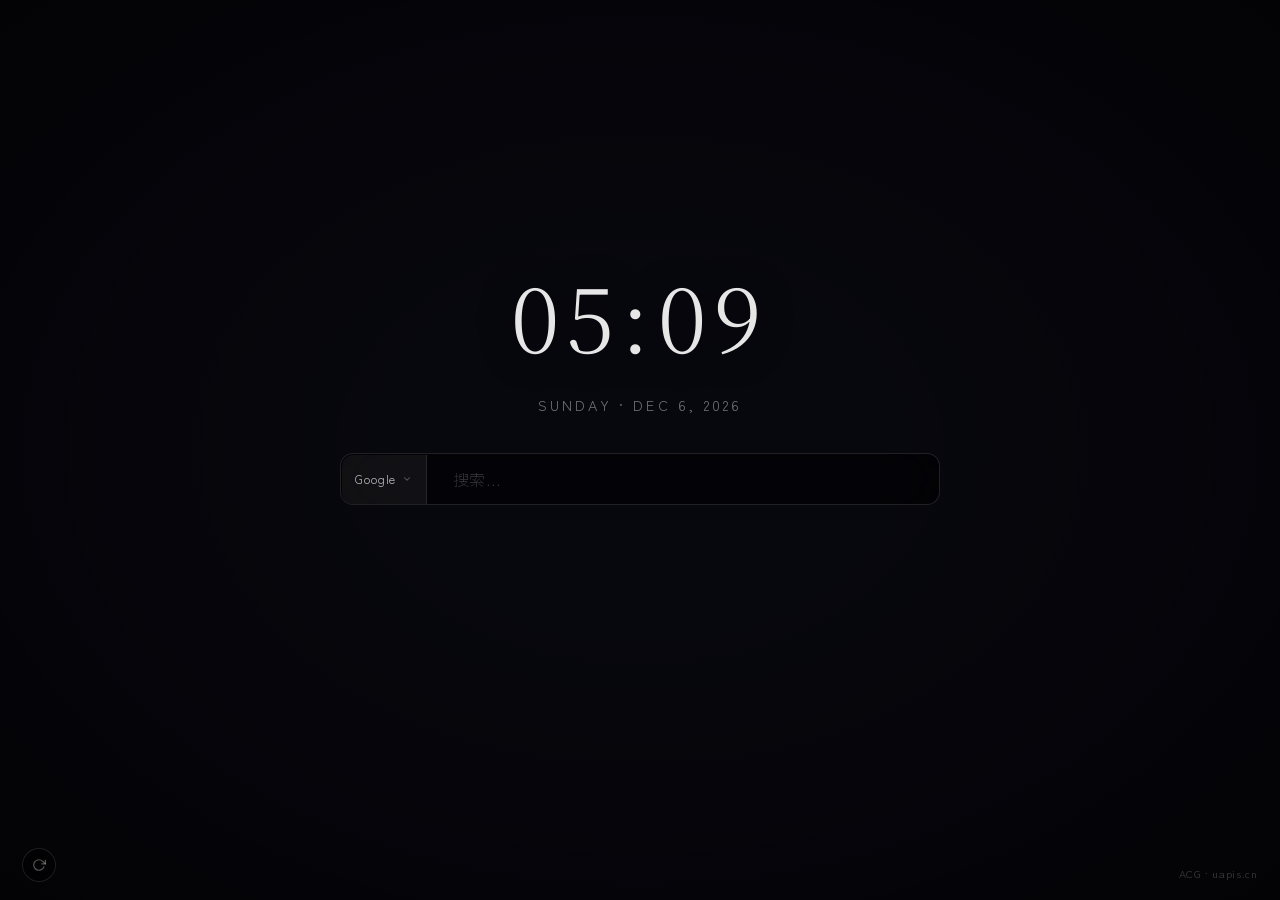
==== src/index.html @ 5ac9687a "first commit" ====
<!DOCTYPE html>
<html lang="zh-CN">
<head>
  <meta charset="UTF-8" />
  <meta name="viewport" content="width=device-width, initial-scale=1.0" />
  <title>搜索</title>
  <link rel="preconnect" href="https://fonts.googleapis.com" />
  <link rel="preconnect" href="https://fonts.gstatic.com" crossorigin />
  <link href="https://fonts.googleapis.com/css2?family=Noto+Serif+SC:wght@300;400&family=Zen+Kaku+Gothic+New:wght@300;400&display=swap" rel="stylesheet" />
  <link rel="stylesheet" href="style.css" />
</head>
<body>

  <!-- 背景：纯黑底 + 图片层（淡入） -->
  <div id="bg">
    <div id="bg-img"></div>
  </div>
  <div id="overlay"></div>

  <!-- 主舞台 -->
  <div id="stage">
    <div id="clock">00:00</div>
    <div id="date-label">--</div>

    <div id="search-wrap">

      <!-- 引擎下拉菜单（绝对定位，独立于 search-box） -->
      <div id="engine-dropdown">
        <button class="dd-item" data-engine="google">
          Google
          <svg class="check" viewBox="0 0 24 24" fill="none" stroke="currentColor"
               stroke-width="2.5" stroke-linecap="round" stroke-linejoin="round">
            <polyline points="20 6 9 17 4 12"/>
          </svg>
        </button>
        <button class="dd-item" data-engine="bing">
          Bing
          <svg class="check" viewBox="0 0 24 24" fill="none" stroke="currentColor"
               stroke-width="2.5" stroke-linecap="round" stroke-linejoin="round">
            <polyline points="20 6 9 17 4 12"/>
          </svg>
        </button>
      </div>

      <!-- 搜索框本体 -->
      <div id="search-box">

        <!-- 左侧引擎切换按钮（聚焦时淡出） -->
        <button id="engine-toggle" type="button">
          <span id="engine-label">Google</span>
          <svg class="chevron" viewBox="0 0 24 24" fill="none" stroke="currentColor"
               stroke-width="2.5" stroke-linecap="round" stroke-linejoin="round">
            <polyline points="6 9 12 15 18 9"/>
          </svg>
        </button>

        <!-- 搜索图标（聚焦时淡入，替代引擎按钮） -->
        <div id="search-icon">
          <svg viewBox="0 0 24 24" fill="none" stroke="currentColor"
               stroke-width="2.2" stroke-linecap="round" stroke-linejoin="round">
            <circle cx="11" cy="11" r="8"/>
            <line x1="21" y1="21" x2="16.65" y2="16.65"/>
          </svg>
        </div>

        <!-- 输入框 -->
        <input id="search-input" type="text" placeholder="搜索…"
               autocomplete="off" spellcheck="false" />
      </div>

      <!-- 搜索候选列表 -->
      <div id="suggestions"></div>

    </div>
  </div>

  <!-- 图源标注 -->
  <a id="img-credit" href="https://uapis.cn" target="_blank" rel="noopener">ACG · uapis.cn</a>

  <!-- 换壁纸按钮 -->
  <button id="refresh-bg" type="button" title="换一张">
    <svg viewBox="0 0 24 24" fill="none" stroke="currentColor"
         stroke-width="2" stroke-linecap="round" stroke-linejoin="round">
      <polyline points="23 4 23 10 17 10"/>
      <path d="M20.49 15a9 9 0 1 1-2.12-9.36L23 10"/>
    </svg>
  </button>

  <script src="app.js"></script>
</body>
</html>
---- src/style.css ----
/* ═══════════════════════════════════════════════
   Reset & root
═══════════════════════════════════════════════ */
*, *::before, *::after {
  box-sizing: border-box;
  margin: 0;
  padding: 0;
}

:root {
  --t: 0.42s cubic-bezier(0.4, 0, 0.2, 1);
}

html, body {
  width: 100%;
  height: 100%;
  overflow: hidden;
  font-family: 'Zen Kaku Gothic New', 'Noto Serif SC', sans-serif;
}

/* ═══════════════════════════════════════════════
   背景 — 纯黑底 + 图片淡入层
═══════════════════════════════════════════════ */
#bg {
  position: fixed;
  inset: 0;
  z-index: 0;
  background-color: #080810;       /* 纯黑底，避免撕裂感 */
  transition: filter var(--t), transform var(--t);
  transform: scale(1.04);
}

#bg-img {
  position: absolute;
  inset: 0;
  background-size: cover;
  background-position: center;
  opacity: 0;
  /* 慢速缓入，1.8s 才到完全可见 */
  transition: opacity 1.8s cubic-bezier(0.25, 0, 0.1, 1);
}

#bg-img.loaded {
  opacity: 1;
}

/* 搜索框聚焦时背景模糊 */
#bg.blurred {
  filter: blur(20px) brightness(0.5);
  transform: scale(1.09);
}

/* 暗角 */
#bg::after {
  content: '';
  position: absolute;
  inset: 0;
  z-index: 1;
  background: radial-gradient(ellipse at center, transparent 25%, rgba(0, 0, 0, 0.65) 100%);
  pointer-events: none;
}

/* ═══════════════════════════════════════════════
   遮罩层
═══════════════════════════════════════════════ */
#overlay {
  position: fixed;
  inset: 0;
  z-index: 1;
  background: rgba(0, 0, 0, 0.12);
  transition: background var(--t);
  pointer-events: none;
}

#overlay.active {
  background: rgba(0, 0, 0, 0.45);
}

/* ═══════════════════════════════════════════════
   主舞台 — 黄金分割布局
   padding-top: 28vh → 内容中心约在 38.2% 处
═══════════════════════════════════════════════ */
#stage {
  position: relative;
  z-index: 2;
  width: 100%;
  height: 100%;
  display: flex;
  flex-direction: column;
  align-items: center;
  padding-top: 28vh;
  justify-content: flex-start;
}

/* ═══════════════════════════════════════════════
   时钟
═══════════════════════════════════════════════ */
#clock {
  font-family: 'Noto Serif SC', serif;
  font-size: clamp(2.8rem, 7.5vw, 5.5rem);
  font-weight: 300;
  color: rgba(255, 255, 255, 0.9);
  letter-spacing: 0.08em;
  text-shadow: 0 2px 32px rgba(0, 0, 0, 0.6);
  margin-bottom: 0.18em;
  transition: opacity var(--t), transform var(--t);
  user-select: none;
}

#clock.hidden {
  opacity: 0;
  transform: translateY(-12px);
}

#date-label {
  font-size: clamp(0.7rem, 1.4vw, 0.9rem);
  color: rgba(255, 255, 255, 0.42);
  letter-spacing: 0.22em;
  text-transform: uppercase;
  margin-bottom: 2.4rem;
  transition: opacity var(--t);
  user-select: none;
}

#date-label.hidden {
  opacity: 0;
}

/* ═══════════════════════════════════════════════
   搜索框容器（含候选下拉、引擎下拉的定位锚）
═══════════════════════════════════════════════ */
#search-wrap {
  width: min(600px, 88vw);
  position: relative;
}

/* ═══════════════════════════════════════════════
   搜索框本体
═══════════════════════════════════════════════ */
#search-box {
  width: 100%;
  position: relative;
  height: 52px;
}

/* ── 输入框 ── */
#search-input {
  position: absolute;
  inset: 0;
  width: 100%;
  height: 100%;
  padding: 0 1.3rem 0 7rem;          /* 左侧留出引擎按钮空间 */
  border: 1.5px solid rgba(255, 255, 255, 0.12);
  border-radius: 13px;
  /* 暗玻璃质感 */
  background: rgba(0, 0, 0, 0.52);
  backdrop-filter: blur(28px) saturate(150%);
  -webkit-backdrop-filter: blur(28px) saturate(150%);
  color: #fff;
  font-family: inherit;
  font-size: 1rem;
  font-weight: 300;
  letter-spacing: 0.02em;
  outline: none;
  transition:
    background var(--t),
    border-color var(--t),
    box-shadow var(--t),
    padding-left var(--t);
  caret-color: rgba(255, 255, 255, 0.8);
  z-index: 1;
}

#search-input::placeholder {
  color: rgba(255, 255, 255, 0.22);
}

/* 聚焦态 */
#search-box.focused #search-input {
  background: rgba(0, 0, 0, 0.62);
  border-color: rgba(255, 255, 255, 0.26);
  box-shadow:
    0 0 0 3px rgba(255, 255, 255, 0.05),
    0 10px 44px rgba(0, 0, 0, 0.6),
    inset 0 1px 0 rgba(255, 255, 255, 0.06);
  padding-left: 2.8rem;              /* 引擎按钮消失，左内边距收窄 */
}

/* ═══════════════════════════════════════════════
   左侧引擎切换按钮
═══════════════════════════════════════════════ */
#engine-toggle {
  position: absolute;
  left: 1.5px;
  top: 1.5px;
  bottom: 1.5px;
  z-index: 3;                        /* 必须高于 input 的 z-index:1 */
  display: flex;
  align-items: center;
  padding: 0 0.85rem;
  gap: 0.35rem;
  border: none;
  border-right: 1px solid rgba(255, 255, 255, 0.09);
  border-radius: 11px 0 0 11px;
  background: rgba(255, 255, 255, 0.06);
  color: rgba(255, 255, 255, 0.7);
  font-family: inherit;
  font-size: 0.78rem;
  letter-spacing: 0.07em;
  cursor: pointer;
  white-space: nowrap;
  overflow: hidden;                  /* 裁剪波纹 */
  transition:
    background 0.2s,
    color 0.2s,
    opacity var(--t),
    transform var(--t);
}

#engine-toggle:hover {
  background: rgba(255, 255, 255, 0.12);
  color: #fff;
}

#engine-toggle .chevron {
  width: 10px;
  height: 10px;
  opacity: 0.45;
  transition: transform 0.28s ease;
  flex-shrink: 0;
}

#engine-toggle.open .chevron {
  transform: rotate(180deg);
}

/* 输入框聚焦时引擎按钮淡出 */
#search-box.focused #engine-toggle {
  opacity: 0;
  transform: translateX(-8px);
  pointer-events: none;
}

/* ═══════════════════════════════════════════════
   波纹动画
═══════════════════════════════════════════════ */
.ripple {
  position: absolute;
  border-radius: 50%;
  background: rgba(255, 255, 255, 0.22);
  transform: scale(0);
  animation: ripple-anim 0.55s ease-out forwards;
  pointer-events: none;
}

@keyframes ripple-anim {
  to {
    transform: scale(4);
    opacity: 0;
  }
}

/* ═══════════════════════════════════════════════
   引擎下拉菜单
═══════════════════════════════════════════════ */
#engine-dropdown {
  position: absolute;
  left: 0;
  top: calc(100% + 8px);
  min-width: 160px;
  z-index: 10;
  background: rgba(12, 12, 18, 0.92);
  backdrop-filter: blur(24px) saturate(180%);
  -webkit-backdrop-filter: blur(24px) saturate(180%);
  border: 1px solid rgba(255, 255, 255, 0.11);
  border-radius: 12px;
  overflow: hidden;
  /* 默认隐藏 */
  opacity: 0;
  transform: translateY(-6px) scale(0.97);
  pointer-events: none;
  transition: opacity 0.22s ease, transform 0.22s ease;
}

#engine-dropdown.open {
  opacity: 1;
  transform: translateY(0) scale(1);
  pointer-events: all;
}

.dd-item {
  display: flex;
  align-items: center;
  gap: 0.6rem;
  padding: 0.65rem 1rem;
  cursor: pointer;
  color: rgba(255, 255, 255, 0.55);
  font-size: 0.85rem;
  letter-spacing: 0.05em;
  border: none;
  background: transparent;
  width: 100%;
  text-align: left;
  font-family: inherit;
  position: relative;
  overflow: hidden;                  /* 裁剪波纹 */
  transition: background 0.16s, color 0.16s;
}

.dd-item:hover {
  background: rgba(255, 255, 255, 0.07);
  color: #fff;
}

.dd-item.active {
  color: #fff;
}

.dd-item + .dd-item {
  border-top: 1px solid rgba(255, 255, 255, 0.05);
}

.dd-item .check {
  margin-left: auto;
  width: 13px;
  height: 13px;
  opacity: 0;
  transition: opacity 0.18s;
  color: rgba(255, 255, 255, 0.65);
  flex-shrink: 0;
}

.dd-item.active .check {
  opacity: 1;
}

/* ═══════════════════════════════════════════════
   搜索图标（聚焦时显示）
═══════════════════════════════════════════════ */
#search-icon {
  position: absolute;
  left: 0.85rem;
  top: 50%;
  transform: translateY(-50%) scale(0.4) rotate(-40deg);
  color: rgba(255, 255, 255, 0.38);
  display: flex;
  align-items: center;
  pointer-events: none;
  opacity: 0;
  z-index: 2;
  transition: opacity var(--t), transform var(--t);
}

#search-icon svg {
  width: 16px;
  height: 16px;
}

#search-box.focused #search-icon {
  opacity: 1;
  transform: translateY(-50%) scale(1) rotate(0deg);
}

/* ═══════════════════════════════════════════════
   候选列表（最多 6 条，无滚动条）
═══════════════════════════════════════════════ */
#suggestions {
  position: absolute;
  left: 0;
  right: 0;
  top: calc(100% + 6px);
  z-index: 9;
  background: rgba(12, 12, 18, 0.92);
  backdrop-filter: blur(24px) saturate(180%);
  -webkit-backdrop-filter: blur(24px) saturate(180%);
  border: 1px solid rgba(255, 255, 255, 0.10);
  border-radius: 12px;
  overflow: hidden;                  /* 超出直接裁剪 */
  opacity: 0;
  transform: translateY(-4px);
  pointer-events: none;
  transition: opacity 0.2s ease, transform 0.2s ease;
}

#suggestions.open {
  opacity: 1;
  transform: translateY(0);
  pointer-events: all;
}

.sug-item {
  display: flex;
  align-items: center;
  gap: 0.7rem;
  padding: 0.62rem 1rem;
  cursor: pointer;
  color: rgba(255, 255, 255, 0.62);
  font-size: 0.9rem;
  border: none;
  background: transparent;
  width: 100%;
  text-align: left;
  font-family: inherit;
  transition: background 0.14s, color 0.14s;
}

.sug-item:hover,
.sug-item.selected {
  background: rgba(255, 255, 255, 0.07);
  color: #fff;
}

.sug-item + .sug-item {
  border-top: 1px solid rgba(255, 255, 255, 0.04);
}

.sug-icon {
  width: 13px;
  height: 13px;
  opacity: 0.28;
  flex-shrink: 0;
}

/* ═══════════════════════════════════════════════
   底部装饰
═══════════════════════════════════════════════ */
#img-credit {
  position: fixed;
  bottom: 1.2rem;
  right: 1.4rem;
  z-index: 3;
  font-size: 0.67rem;
  color: rgba(255, 255, 255, 0.22);
  letter-spacing: 0.06em;
  text-decoration: none;
  user-select: none;
  transition: color 0.2s;
}

#img-credit:hover {
  color: rgba(255, 255, 255, 0.5);
}

#refresh-bg {
  position: fixed;
  bottom: 1.1rem;
  left: 1.4rem;
  z-index: 3;
  background: rgba(0, 0, 0, 0.38);
  border: 1px solid rgba(255, 255, 255, 0.11);
  backdrop-filter: blur(8px);
  -webkit-backdrop-filter: blur(8px);
  border-radius: 50%;
  width: 34px;
  height: 34px;
  display: flex;
  align-items: center;
  justify-content: center;
  cursor: pointer;
  color: rgba(255, 255, 255, 0.32);
  transition: color 0.2s, background 0.2s, transform 0.6s ease;
}

#refresh-bg:hover {
  color: rgba(255, 255, 255, 0.8);
  background: rgba(0, 0, 0, 0.55);
}

#refresh-bg.spinning {
  transform: rotate(360deg);
}

#refresh-bg svg {
  width: 14px;
  height: 14px;
}
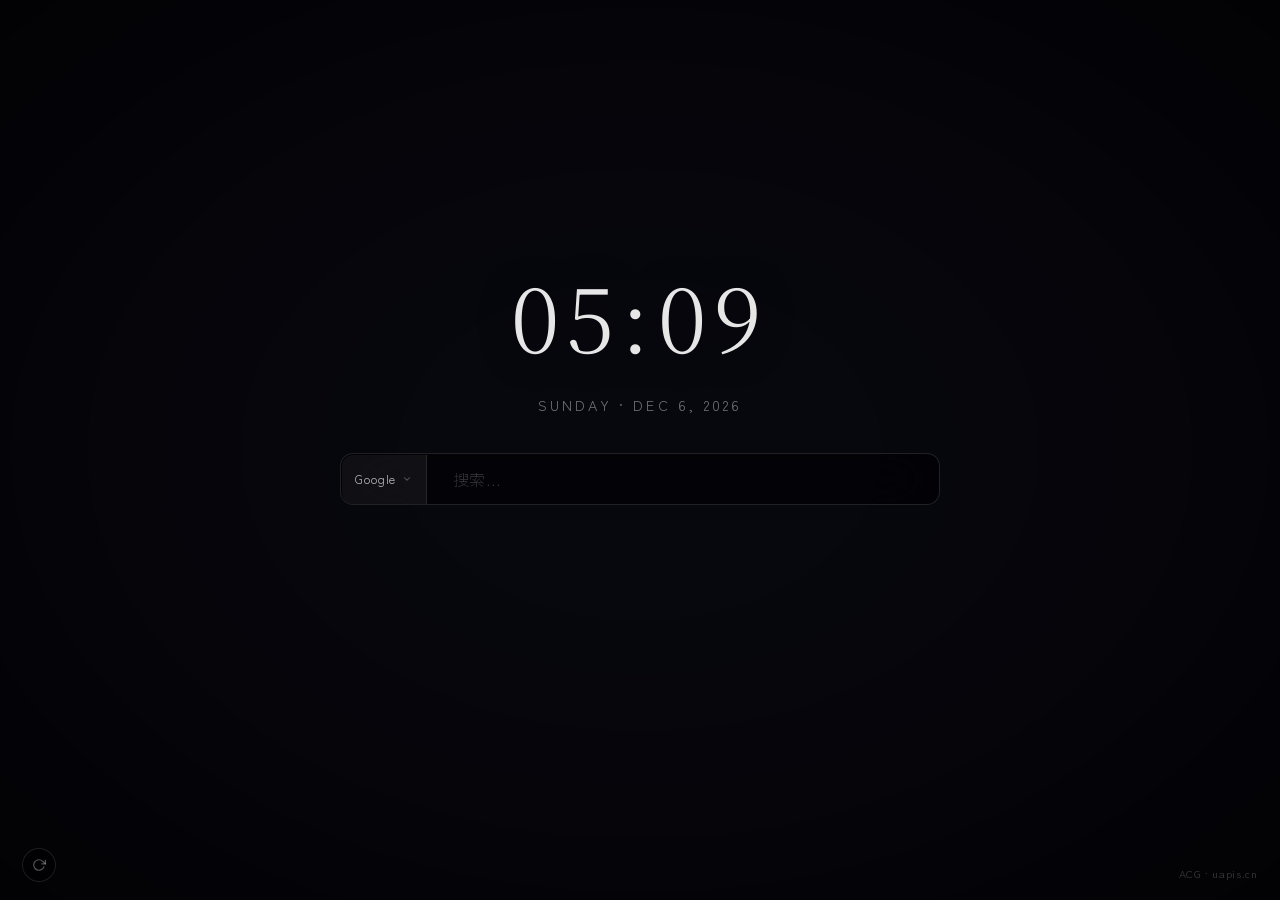
==== commit 82b25f0a: "v2.1" ====
--- a/src/index.html
+++ b/src/index.html
@@ -14,6 +14,7 @@
   <!-- 背景：纯黑底 + 图片层（淡入） -->
   <div id="bg">
     <div id="bg-img"></div>
+    <div id="bg-next"></div>
   </div>
   <div id="overlay"></div>
 
--- a/src/style.css
+++ b/src/style.css
@@ -30,7 +30,8 @@
   transform: scale(1.04);
 }
 
-#bg-img {
+#bg-img,
+#bg-next {
   position: absolute;
   inset: 0;
   background-size: cover;
@@ -38,9 +39,11 @@
   opacity: 0;
   /* 慢速缓入，1.8s 才到完全可见 */
   transition: opacity 1.8s cubic-bezier(0.25, 0, 0.1, 1);
-}
-
-#bg-img.loaded {
+  will-change: opacity;
+}
+
+#bg-img.loaded,
+#bg-next.loaded {
   opacity: 1;
 }
 
@@ -184,6 +187,15 @@
     0 10px 44px rgba(0, 0, 0, 0.6),
     inset 0 1px 0 rgba(255, 255, 255, 0.06);
   padding-left: 2.8rem;              /* 引擎按钮消失，左内边距收窄 */
+}
+
+#search-box.suggestions-open #search-input {
+  border-radius: 13px 13px 0 0;
+  border-bottom-color: rgba(255, 255, 255, 0.08);
+  box-shadow:
+    0 0 0 3px rgba(255, 255, 255, 0.05),
+    0 10px 44px rgba(0, 0, 0, 0.6),
+    inset 0 1px 0 rgba(255, 255, 255, 0.06);
 }
 
 /* ═══════════════════════════════════════════════
@@ -368,18 +380,23 @@
   position: absolute;
   left: 0;
   right: 0;
-  top: calc(100% + 6px);
+  top: calc(100% - 1px);
   z-index: 9;
-  background: rgba(12, 12, 18, 0.92);
+  background: rgba(0, 0, 0, 0.62);
   backdrop-filter: blur(24px) saturate(180%);
   -webkit-backdrop-filter: blur(24px) saturate(180%);
-  border: 1px solid rgba(255, 255, 255, 0.10);
-  border-radius: 12px;
+  border: 1.5px solid rgba(255, 255, 255, 0.26);
+  border-top: none;
+  border-radius: 0 0 13px 13px;
   overflow: hidden;                  /* 超出直接裁剪 */
-  opacity: 0;
-  transform: translateY(-4px);
+  max-height: calc(6 * 42px);
+  opacity: 0;
+  transform: translateY(-2px);
   pointer-events: none;
   transition: opacity 0.2s ease, transform 0.2s ease;
+  box-shadow:
+    0 18px 44px rgba(0, 0, 0, 0.48),
+    inset 0 1px 0 rgba(255, 255, 255, 0.04);
 }
 
 #suggestions.open {
@@ -393,25 +410,33 @@
   align-items: center;
   gap: 0.7rem;
   padding: 0.62rem 1rem;
+  min-height: 42px;
   cursor: pointer;
   color: rgba(255, 255, 255, 0.62);
   font-size: 0.9rem;
   border: none;
-  background: transparent;
+  background: rgba(255, 255, 255, 0.01);
   width: 100%;
   text-align: left;
   font-family: inherit;
   transition: background 0.14s, color 0.14s;
 }
 
+.sug-item span {
+  min-width: 0;
+  overflow: hidden;
+  text-overflow: ellipsis;
+  white-space: nowrap;
+}
+
 .sug-item:hover,
 .sug-item.selected {
-  background: rgba(255, 255, 255, 0.07);
+  background: rgba(255, 255, 255, 0.08);
   color: #fff;
 }
 
 .sug-item + .sug-item {
-  border-top: 1px solid rgba(255, 255, 255, 0.04);
+  border-top: 1px solid rgba(255, 255, 255, 0.035);
 }
 
 .sug-icon {
@@ -474,3 +499,77 @@
   width: 14px;
   height: 14px;
 }
+
+@media (max-width: 760px) {
+  #stage {
+    padding: 19vh 1rem 0;
+  }
+
+  #clock {
+    font-size: clamp(2.6rem, 15vw, 4.6rem);
+    letter-spacing: 0.04em;
+  }
+
+  #date-label {
+    font-size: 0.68rem;
+    letter-spacing: 0.14em;
+    margin-bottom: 1.8rem;
+  }
+
+  #search-wrap {
+    width: min(560px, 94vw);
+  }
+
+  #search-box {
+    height: 50px;
+  }
+
+  #search-input {
+    padding-right: 1rem;
+    padding-left: 6.35rem;
+    font-size: 0.95rem;
+  }
+
+  #search-box.focused #search-input {
+    padding-left: 2.65rem;
+  }
+
+  #engine-toggle {
+    padding: 0 0.72rem;
+    font-size: 0.72rem;
+    letter-spacing: 0.04em;
+  }
+
+  #engine-dropdown {
+    min-width: 132px;
+  }
+
+  .dd-item {
+    padding: 0.62rem 0.85rem;
+  }
+
+  .sug-item {
+    padding: 0.58rem 0.88rem;
+    font-size: 0.86rem;
+  }
+
+  #img-credit {
+    right: 1rem;
+    bottom: 0.9rem;
+  }
+
+  #refresh-bg {
+    left: 1rem;
+    bottom: 0.85rem;
+  }
+}
+
+@media (max-height: 560px) {
+  #stage {
+    padding-top: 12vh;
+  }
+
+  #date-label {
+    margin-bottom: 1rem;
+  }
+}
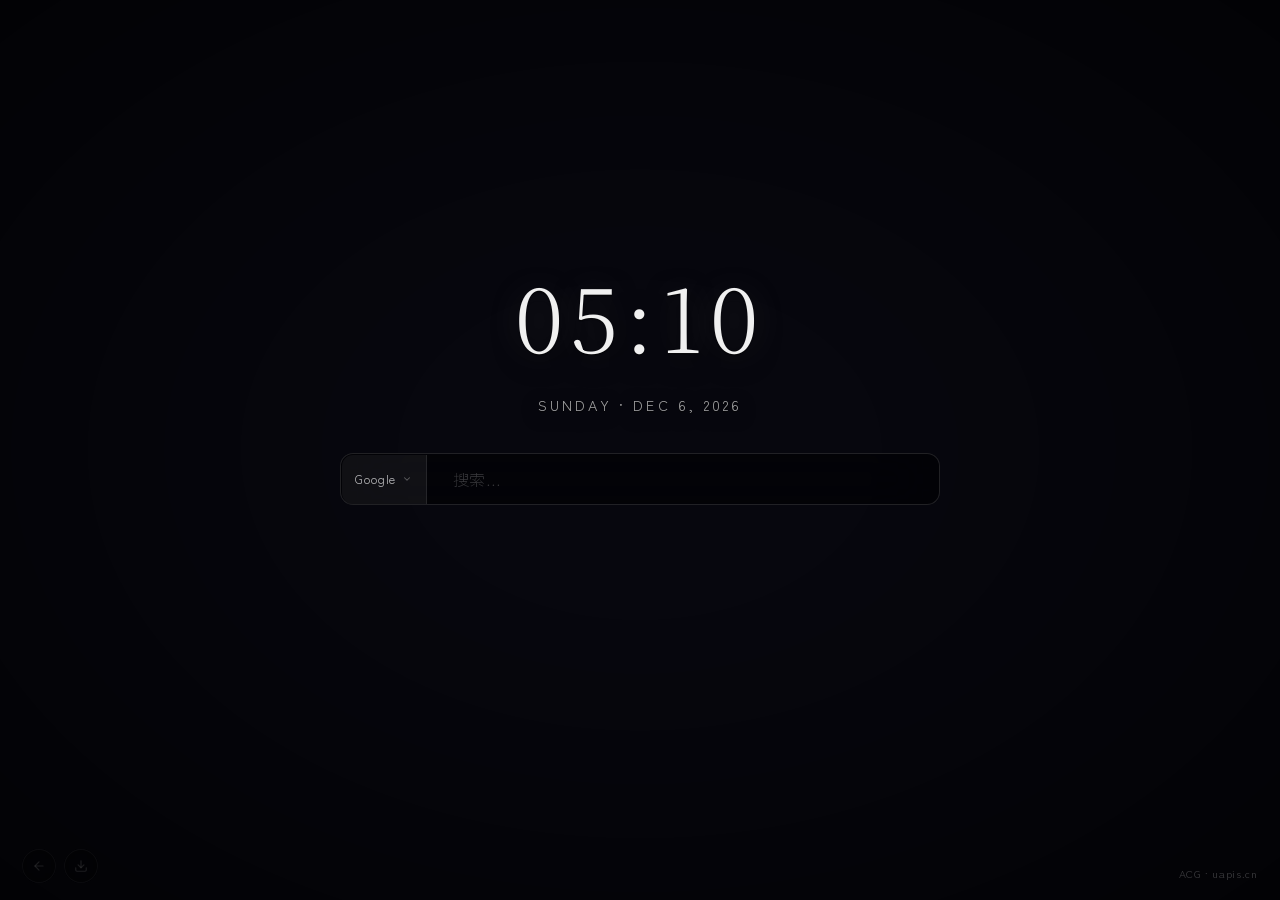
==== commit 2d13426f: "v3.1" ====
--- a/src/index.html
+++ b/src/index.html
@@ -78,14 +78,24 @@
   <!-- 图源标注 -->
   <a id="img-credit" href="https://uapis.cn" target="_blank" rel="noopener">ACG · uapis.cn</a>
 
-  <!-- 换壁纸按钮 -->
-  <button id="refresh-bg" type="button" title="换一张">
-    <svg viewBox="0 0 24 24" fill="none" stroke="currentColor"
-         stroke-width="2" stroke-linecap="round" stroke-linejoin="round">
-      <polyline points="23 4 23 10 17 10"/>
-      <path d="M20.49 15a9 9 0 1 1-2.12-9.36L23 10"/>
-    </svg>
-  </button>
+  <!-- 壁纸控制 -->
+  <div id="wallpaper-controls">
+    <button id="prev-bg" class="wallpaper-btn wallpaper-side" type="button" title="上一张">
+      <svg viewBox="0 0 24 24" fill="none" stroke="currentColor"
+           stroke-width="2" stroke-linecap="round" stroke-linejoin="round">
+        <line x1="19" y1="12" x2="5" y2="12"/>
+        <polyline points="12 19 5 12 12 5"/>
+      </svg>
+    </button>
+    <button id="download-bg" class="wallpaper-btn wallpaper-side" type="button" title="下载壁纸">
+      <svg viewBox="0 0 24 24" fill="none" stroke="currentColor"
+           stroke-width="2" stroke-linecap="round" stroke-linejoin="round">
+        <path d="M21 15v4a2 2 0 0 1-2 2H5a2 2 0 0 1-2-2v-4"/>
+        <polyline points="7 10 12 15 17 10"/>
+        <line x1="12" y1="15" x2="12" y2="3"/>
+      </svg>
+    </button>
+  </div>
 
   <script src="app.js"></script>
 </body>
--- a/src/style.css
+++ b/src/style.css
@@ -102,12 +102,16 @@
   font-family: 'Noto Serif SC', serif;
   font-size: clamp(2.8rem, 7.5vw, 5.5rem);
   font-weight: 300;
-  color: rgba(255, 255, 255, 0.9);
+  color: rgba(255, 255, 255, 0.94);
   letter-spacing: 0.08em;
-  text-shadow: 0 2px 32px rgba(0, 0, 0, 0.6);
+  text-shadow:
+    0 1px 1px rgba(0, 0, 0, 0.75),
+    0 6px 24px rgba(0, 0, 0, 0.72),
+    0 0 42px rgba(255, 255, 255, 0.16);
   margin-bottom: 0.18em;
   transition: opacity var(--t), transform var(--t);
   user-select: none;
+  -webkit-text-stroke: 0.35px rgba(255, 255, 255, 0.12);
 }
 
 #clock.hidden {
@@ -117,12 +121,16 @@
 
 #date-label {
   font-size: clamp(0.7rem, 1.4vw, 0.9rem);
-  color: rgba(255, 255, 255, 0.42);
+  color: rgba(255, 255, 255, 0.62);
   letter-spacing: 0.22em;
   text-transform: uppercase;
   margin-bottom: 2.4rem;
   transition: opacity var(--t);
   user-select: none;
+  text-shadow:
+    0 1px 1px rgba(0, 0, 0, 0.8),
+    0 4px 18px rgba(0, 0, 0, 0.7),
+    0 0 22px rgba(255, 255, 255, 0.12);
 }
 
 #date-label.hidden {
@@ -466,11 +474,17 @@
   color: rgba(255, 255, 255, 0.5);
 }
 
-#refresh-bg {
+#wallpaper-controls {
   position: fixed;
-  bottom: 1.1rem;
   left: 1.4rem;
+  bottom: 1.05rem;
   z-index: 3;
+  display: flex;
+  align-items: center;
+  gap: 0.48rem;
+}
+
+.wallpaper-btn {
   background: rgba(0, 0, 0, 0.38);
   border: 1px solid rgba(255, 255, 255, 0.11);
   backdrop-filter: blur(8px);
@@ -486,16 +500,18 @@
   transition: color 0.2s, background 0.2s, transform 0.6s ease;
 }
 
-#refresh-bg:hover {
+.wallpaper-btn:hover {
   color: rgba(255, 255, 255, 0.8);
   background: rgba(0, 0, 0, 0.55);
 }
 
-#refresh-bg.spinning {
-  transform: rotate(360deg);
-}
-
-#refresh-bg svg {
+.wallpaper-btn:disabled {
+  opacity: 0.32;
+  cursor: default;
+  pointer-events: none;
+}
+
+.wallpaper-btn svg {
   width: 14px;
   height: 14px;
 }
@@ -558,7 +574,7 @@
     bottom: 0.9rem;
   }
 
-  #refresh-bg {
+  #wallpaper-controls {
     left: 1rem;
     bottom: 0.85rem;
   }
